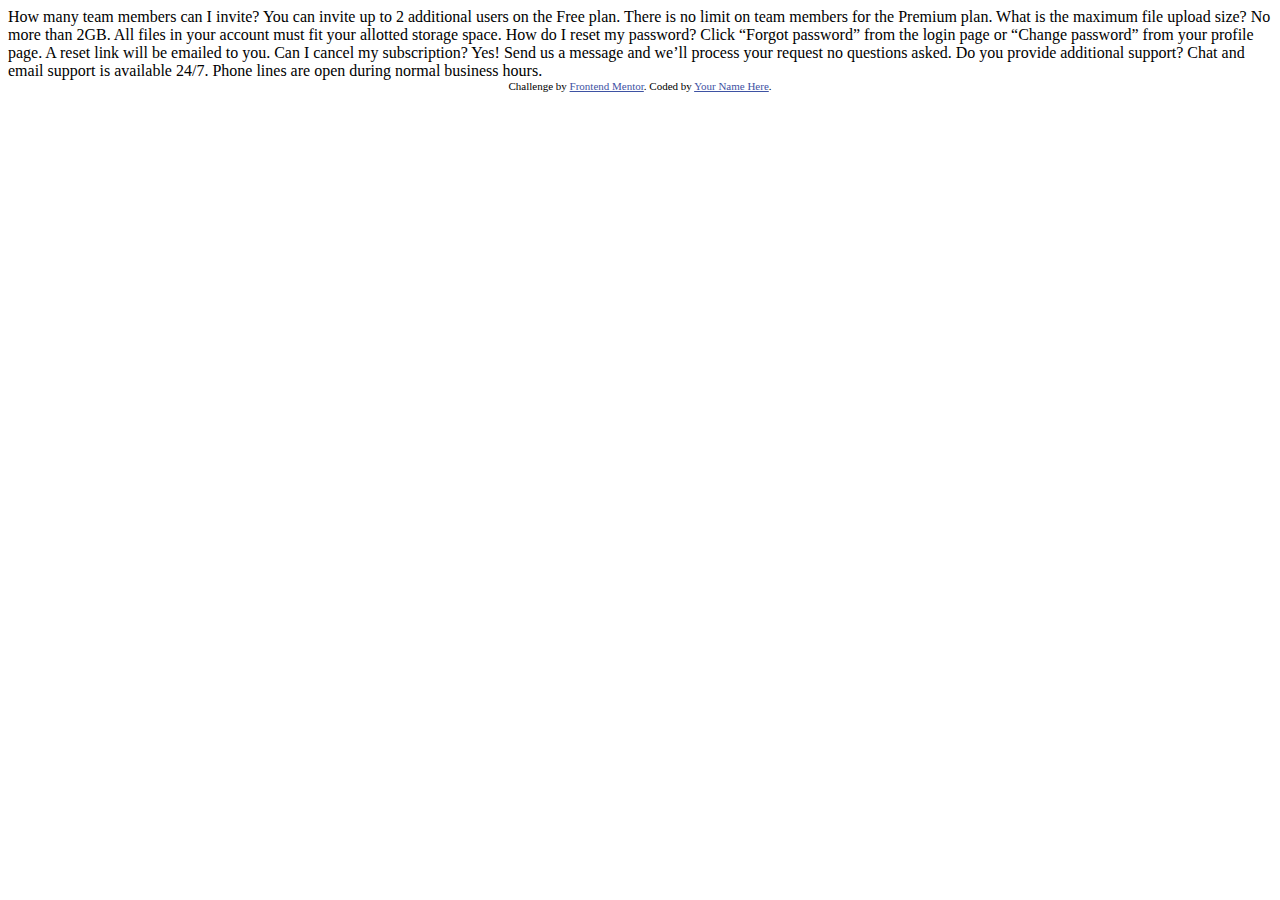
==== accordion/index.html @ 76058b40 "Initial files" ====
<!DOCTYPE html>
<html lang="en">
<head>
  <meta charset="UTF-8">
  <meta name="viewport" content="width=device-width, initial-scale=1.0"> <!-- displays site properly based on user's device -->

  <link rel="icon" type="image/png" sizes="32x32" href="./images/favicon-32x32.png">
  
  <title>Frontend Mentor | FAQ Accordion Card</title>

  <!-- Feel free to remove these styles or customise in your own stylesheet 👍 -->
  <style>
    .attribution { font-size: 11px; text-align: center; }
    .attribution a { color: hsl(228, 45%, 44%); }
  </style>
</head>
<body>
  How many team members can I invite?
  You can invite up to 2 additional users on the Free plan. There is no limit on 
  team members for the Premium plan.

  What is the maximum file upload size?
  No more than 2GB. All files in your account must fit your allotted storage space.

  How do I reset my password?
  Click “Forgot password” from the login page or “Change password” from your profile page.
  A reset link will be emailed to you.

  Can I cancel my subscription?
  Yes! Send us a message and we’ll process your request no questions asked.

  Do you provide additional support?
  Chat and email support is available 24/7. Phone lines are open during normal business hours.

  <div class="attribution">
    Challenge by <a href="https://www.frontendmentor.io?ref=challenge" target="_blank">Frontend Mentor</a>. 
    Coded by <a href="#">Your Name Here</a>.
  </div>
</body>
</html>
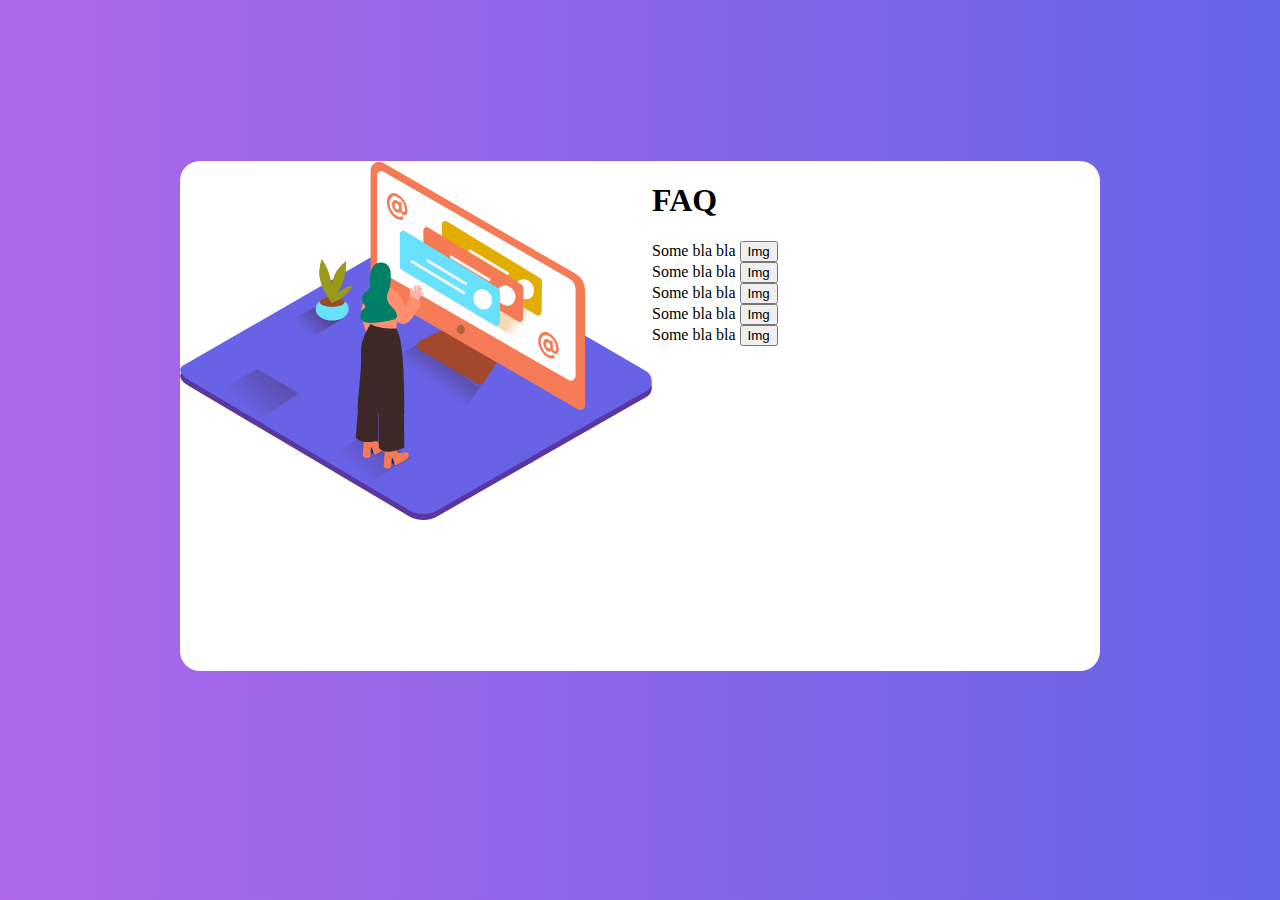
==== commit bb385cb8: "Basic squeleton with some colors" ====
--- a/accordion/index.html
+++ b/accordion/index.html
@@ -9,13 +9,29 @@
   <title>Frontend Mentor | FAQ Accordion Card</title>
 
   <!-- Feel free to remove these styles or customise in your own stylesheet 👍 -->
-  <style>
-    .attribution { font-size: 11px; text-align: center; }
-    .attribution a { color: hsl(228, 45%, 44%); }
-  </style>
+  <link rel="stylesheet" href="styles.css">
 </head>
 <body>
-  How many team members can I invite?
+  <div id="container">
+  <div id="main">
+      <div id="left_side">
+        <!-- will contain the image over here -->
+        <img src="./images/illustration-woman-online-desktop.svg">
+      </div>
+      <div id="right_side">
+        <!-- will containe the faq over here -->
+        <h1>FAQ</h1>
+        <div id="first_info"> Some bla bla <button id="first_button">Img</button> </div>
+        <div id="second_info"> Some bla bla <button id="second_button">Img</button> </div>
+        <div id="third_info"> Some bla bla <button id="third_button">Img</button> </div>
+        <div id="fourth_info"> Some bla bla <button id="fourth_button">Img</button> </div>
+        <div id="fifth_info"> Some bla bla <button id="fifth_button">Img</button> </div>
+      </div>
+    </div>
+  </div>
+
+
+  <!-- How many team members can I invite?
   You can invite up to 2 additional users on the Free plan. There is no limit on 
   team members for the Premium plan.
 
@@ -35,6 +51,6 @@
   <div class="attribution">
     Challenge by <a href="https://www.frontendmentor.io?ref=challenge" target="_blank">Frontend Mentor</a>. 
     Coded by <a href="#">Your Name Here</a>.
-  </div>
+  </div> -->
 </body>
 </html>--- a/accordion/styles.css
+++ b/accordion/styles.css
@@ -0,0 +1,22 @@
+body{
+background: rgb(30,0,36);
+background: linear-gradient(25deg, hsl(273, 75%, 66%) 0%, hsl(240, 73%, 65%) 100%); 
+}
+#container {
+    position: relative;
+}
+#main {
+    display: flex;
+    position: absolute;
+    top: 50%;
+    left: 50%;
+    transform: translate(-50%, 30%);
+    background-color: white;
+    width: 920px;
+    height: 510px;
+    border-radius: 20px;
+}
+
+#left-side {
+    
+}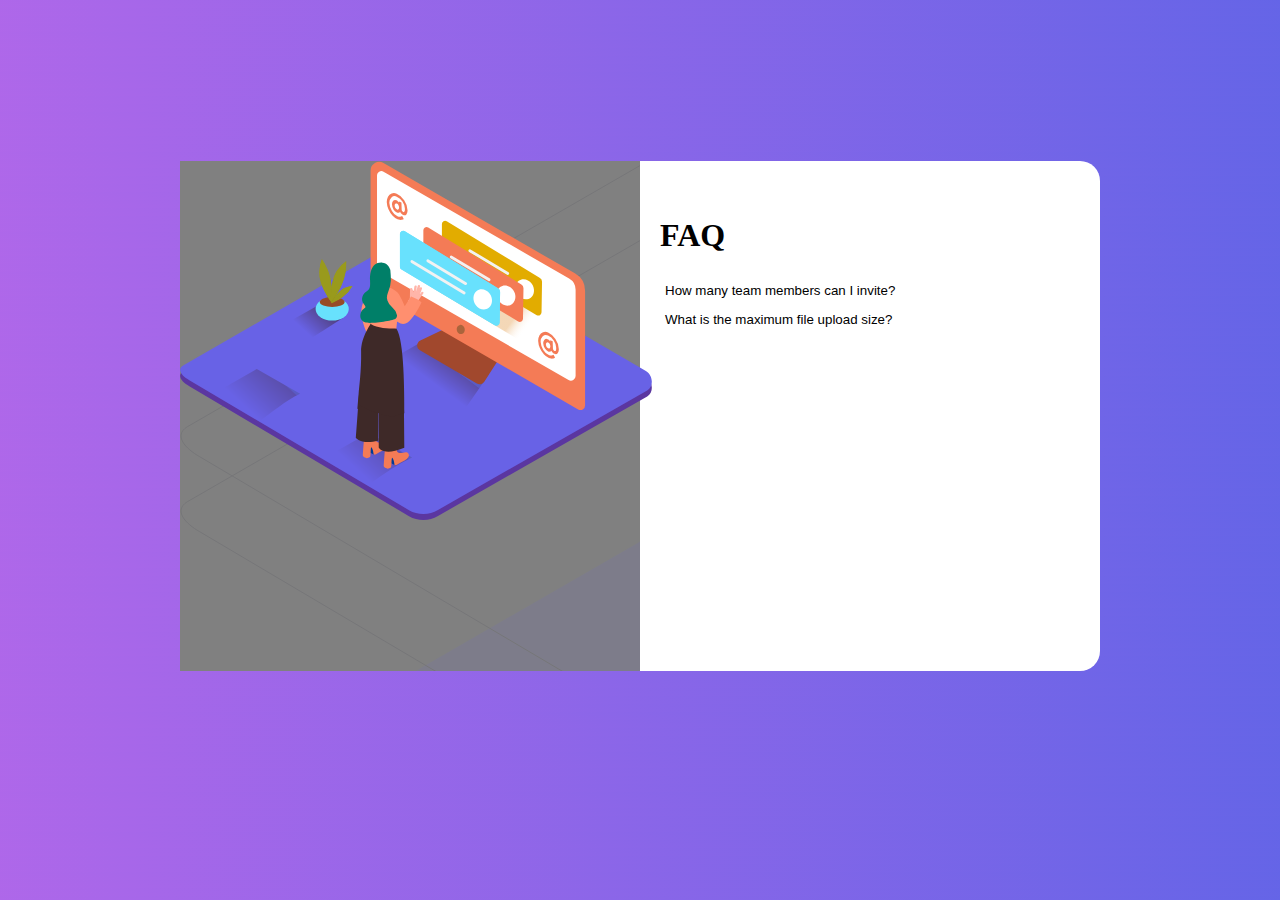
==== commit 171dac4e: "Basic accordion and adding initial javascript file" ====
--- a/accordion/index.html
+++ b/accordion/index.html
@@ -21,11 +21,18 @@
       <div id="right_side">
         <!-- will containe the faq over here -->
         <h1>FAQ</h1>
-        <div id="first_info"> Some bla bla <button id="first_button">Img</button> </div>
-        <div id="second_info"> Some bla bla <button id="second_button">Img</button> </div>
-        <div id="third_info"> Some bla bla <button id="third_button">Img</button> </div>
-        <div id="fourth_info"> Some bla bla <button id="fourth_button">Img</button> </div>
-        <div id="fifth_info"> Some bla bla <button id="fifth_button">Img</button> </div>
+
+        <button class="accordion">How many team members can I invite?</button>
+        <div class="panel">
+          <p>You can invite up to 2 additional users on the Free plan. There is no limit on 
+            team members for the Premium plan.</p>
+        </div>
+
+        <button class="accordion">What is the maximum file upload size?</button>
+        <div class="panel">
+          <p>No more than 2GB. All files in your account must fit your allotted storage space.</p>
+        </div>
+
       </div>
     </div>
   </div>
--- a/accordion/styles.css
+++ b/accordion/styles.css
@@ -17,6 +17,28 @@
     border-radius: 20px;
 }
 
-#left-side {
-    
-}+#left_side {
+    background-color: grey;
+    width: 460px;
+    background-image: url("./images/bg-pattern-desktop.svg");
+}
+
+#right_side {
+    width: 460px;
+    padding-left: 20px;
+    padding-top: 35px;
+}
+
+.accordion {
+    cursor: pointer;
+    padding: 7px 5px;
+    background-color: white;
+    border: none;
+    outline: none;
+    width: 350px;
+    text-align: left;
+}
+
+.panel {
+    display: none;
+}
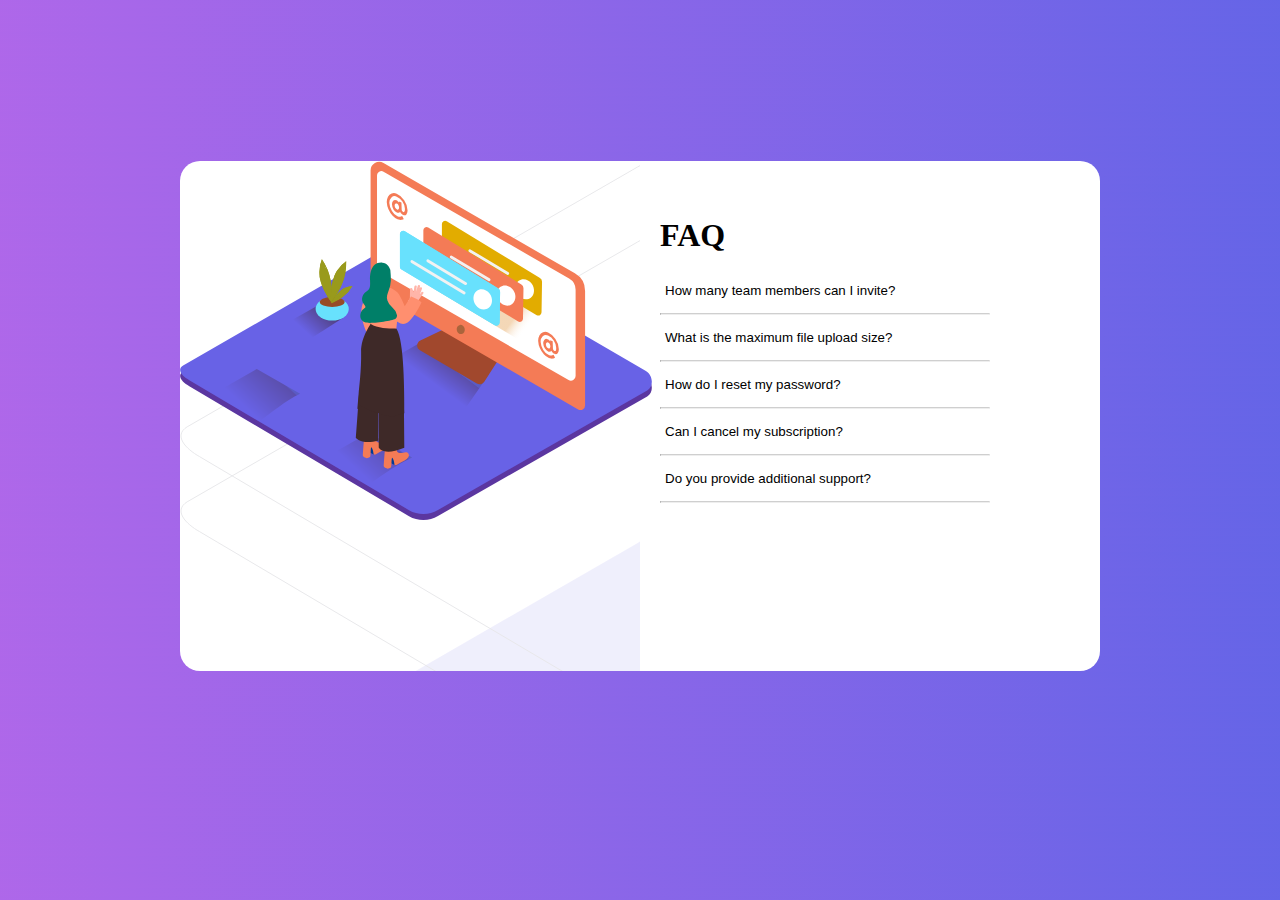
==== commit dc381702: "Accordion with lines working" ====
--- a/accordion/index.html
+++ b/accordion/index.html
@@ -27,11 +27,32 @@
           <p>You can invite up to 2 additional users on the Free plan. There is no limit on 
             team members for the Premium plan.</p>
         </div>
+        <hr>
 
         <button class="accordion">What is the maximum file upload size?</button>
         <div class="panel">
           <p>No more than 2GB. All files in your account must fit your allotted storage space.</p>
         </div>
+        <hr>
+
+        <button class="accordion">How do I reset my password?</button>
+        <div class="panel">
+          <p>Click “Forgot password” from the login page or “Change password” from your profile page.
+            A reset link will be emailed to you.</p>
+        </div>
+        <hr>
+
+        <button class="accordion">Can I cancel my subscription?</button>
+        <div class="panel">
+          <p>Yes! Send us a message and we’ll process your request no questions asked.</p>
+        </div>
+        <hr>
+
+        <button class="accordion">Do you provide additional support?</button>
+        <div class="panel">
+          <p>Chat and email support is available 24/7. Phone lines are open during normal business hours.</p>
+        </div>
+        <hr>
 
       </div>
     </div>
@@ -60,4 +81,5 @@
     Coded by <a href="#">Your Name Here</a>.
   </div> -->
 </body>
-</html>+</html>
+<script src="script.js"></script> --- a/accordion/styles.css
+++ b/accordion/styles.css
@@ -18,7 +18,6 @@
 }
 
 #left_side {
-    background-color: grey;
     width: 460px;
     background-image: url("./images/bg-pattern-desktop.svg");
 }
@@ -42,3 +41,13 @@
 .panel {
     display: none;
 }
+
+.divider {
+    border-bottom: 1px solid black;
+}
+
+hr {
+    margin-right: 110px;
+    margin-left: 0px;
+    border-top: 1px solid rgb(207, 207, 207);
+}